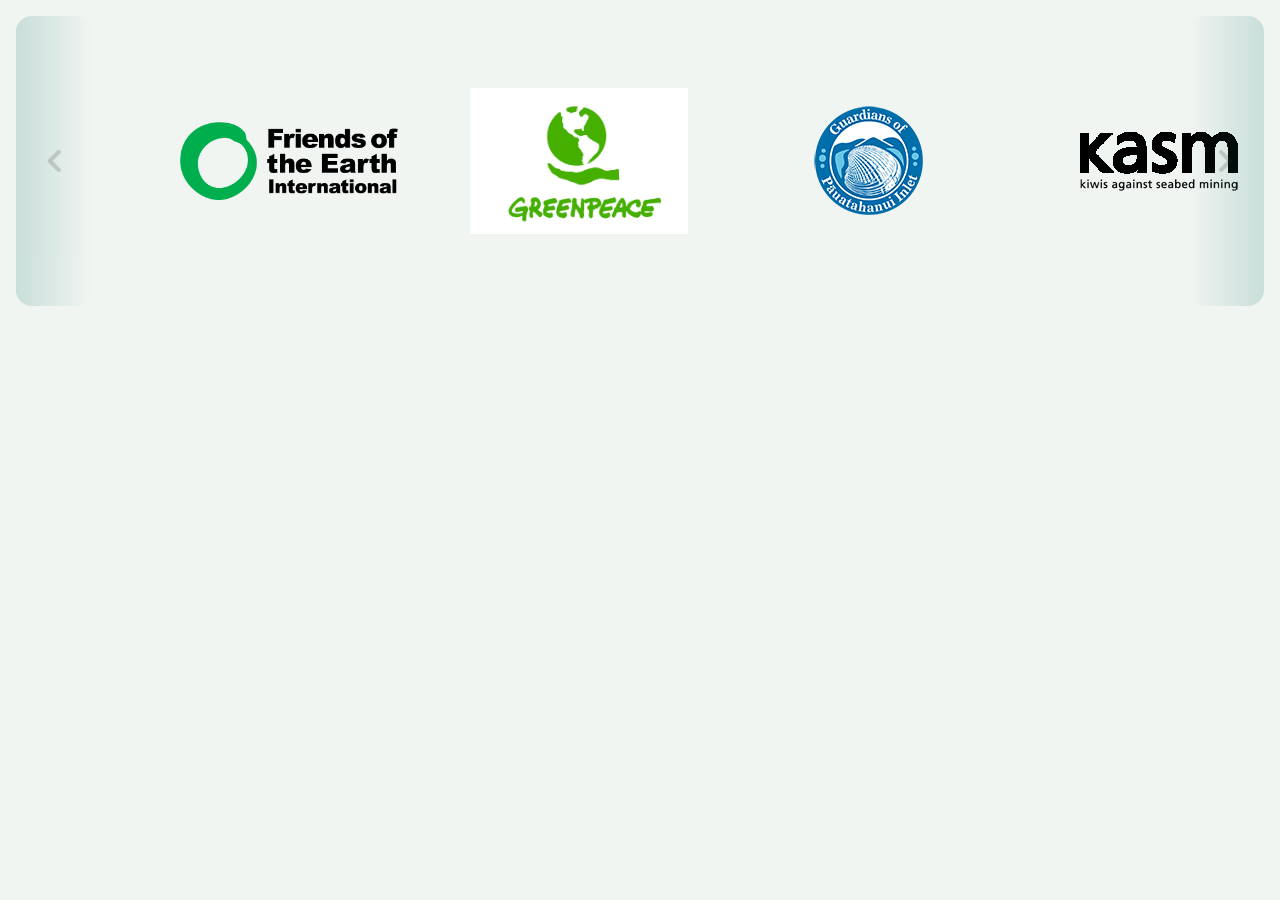
==== header.html @ c7a39a5d "carousel end and footer start" ====
<!DOCTYPE html>
<html lang="en">
<head>
    <meta charset="UTF-8">
    <meta http-equiv="X-UA-Compatible" content="IE=edge">
    <meta name="viewport" content="width=device-width, initial-scale=1.0">
    <link rel="stylesheet" href="./resources/style/style.css">
    <title>Document</title>
</head>
<body>
    <section class="members"> 
        <button class="pre-btn"><img src="./resources/images/arrow.png" alt=""></button>
        <button class="nxt-btn"><img src="./resources/images/arrow.png" alt=""></button>
        <div class="members-container">
            <div class="member-card">
                <div class="member-image">
                    <img src="./resources/images/members/friends-earth.png" class="member-thumb" alt="">
                </div>
            </div>
            <div class="member-card">
                <div class="member-image">
                    <img src="./resources/images/members/greenpeace-logo.jpeg" class="member-thumb" alt="">
                </div>
            </div>
            <div class="member-card">
                <div class="member-image">
                    <img src="./resources/images/members/guardians-of.png" class="member-thumb" alt="">
                </div>
            </div>
            <div class="member-card">
                <div class="member-image">
                    <img src="./resources/images/members/kasm-logo.png" class="member-thumb" alt="">
                </div>
            </div>
            <div class="member-card">
                <div class="member-image">
                    <img src="./resources/images/members/SW-Logo.png" class="member-thumb" alt="">
                </div>
            </div>
            <div class="member-card">
                <div class="member-image">
                    <img src="./resources/images/members/welly-botanical.jpeg" class="member-thumb" alt="">
                </div>
            </div>
            <div class="member-card">
                <div class="member-image">
                    <img src="./resources/images/members/yelloweyepenguin-logo.png" class="member-thumb" alt="">
                </div>
            </div>
        </div>
    </section>
    
    <script src="./resources/script/script.js"></script>
    
</body>
</html>
---- resources/style/style.css ----
/* RESET from normalize.css v8.0.1 | MIT License | github.com/necolas/normalize.css */
/**
 * 1. Correct the line height in all browsers.
 * 2. Prevent adjustments of font size after orientation changes in iOS.
 */
/* Sections */
/**
 * Remove the margin in all browsers.
 */
@import url("https://fonts.googleapis.com/css2?family=DM+Sans:ital,wght@0,400;0,700;1,400&family=DM+Serif+Display:ital@0;1&display=swap");
body {
  margin: 0;
}

/**
 * Render the `main` element consistently in IE.
 */
main {
  display: block;
}

/**
 * Correct the font size and margin on `h1` elements within `section` and
 * `article` contexts in Chrome, Firefox, and Safari.
 */
h1 {
  font-size: 2em;
  margin: 0.67em 0;
}

/* Grouping content
   ========================================================================== */
/**
 * 1. Add the correct box sizing in Firefox.
 * 2. Show the overflow in Edge and IE.
 */
hr {
  box-sizing: content-box; /* 1 */
  height: 0; /* 1 */
  overflow: visible; /* 2 */
}

/**
 * 1. Correct the inheritance and scaling of font size in all browsers.
 * 2. Correct the odd `em` font sizing in all browsers.
 */
pre {
  font-family: monospace, monospace; /* 1 */
  font-size: 1em; /* 2 */
}

/* Text-level semantics
   ========================================================================== */
/**
 * Remove the gray background on active links in IE 10.
 */
a {
  background-color: transparent;
}

/**
 * 1. Remove the bottom border in Chrome 57-
 * 2. Add the correct text decoration in Chrome, Edge, IE, Opera, and Safari.
 */
abbr[title] {
  border-bottom: none; /* 1 */
  text-decoration: underline; /* 2 */
  -webkit-text-decoration: underline dotted;
          text-decoration: underline dotted; /* 2 */
}

/**
 * Add the correct font weight in Chrome, Edge, and Safari.
 */
b,
strong {
  font-weight: bolder;
}

/**
 * 1. Correct the inheritance and scaling of font size in all browsers.
 * 2. Correct the odd `em` font sizing in all browsers.
 */
code,
kbd,
samp {
  font-family: monospace, monospace; /* 1 */
  font-size: 1em; /* 2 */
}

/**
 * Add the correct font size in all browsers.
 */
small {
  font-size: 80%;
}

/**
 * Prevent `sub` and `sup` elements from affecting the line height in
 * all browsers.
 */
sub,
sup {
  font-size: 75%;
  line-height: 0;
  position: relative;
  vertical-align: baseline;
}

sub {
  bottom: -0.25em;
}

sup {
  top: -0.5em;
}

/* Embedded content
   ========================================================================== */
/**
 * Remove the border on images inside links in IE 10.
 */
img {
  border-style: none;
}

/* Forms
   ========================================================================== */
/**
 * 1. Change the font styles in all browsers.
 * 2. Remove the margin in Firefox and Safari.
 */
button,
input,
optgroup,
select,
textarea {
  font-family: inherit; /* 1 */
  font-size: 100%; /* 1 */
  line-height: 1.15; /* 1 */
  margin: 0; /* 2 */
}

/**
 * Show the overflow in IE.
 * 1. Show the overflow in Edge.
 */
button,
input { /* 1 */
  overflow: visible;
}

/**
 * Remove the inheritance of text transform in Edge, Firefox, and IE.
 * 1. Remove the inheritance of text transform in Firefox.
 */
button,
select { /* 1 */
  text-transform: none;
}

/**
 * Correct the inability to style clickable types in iOS and Safari.
 */
button,
[type=button],
[type=reset],
[type=submit] {
  -webkit-appearance: button;
}

/**
 * Remove the inner border and padding in Firefox.
 */
button::-moz-focus-inner,
[type=button]::-moz-focus-inner,
[type=reset]::-moz-focus-inner,
[type=submit]::-moz-focus-inner {
  border-style: none;
  padding: 0;
}

/**
 * Restore the focus styles unset by the previous rule.
 */
button:-moz-focusring,
[type=button]:-moz-focusring,
[type=reset]:-moz-focusring,
[type=submit]:-moz-focusring {
  outline: 1px dotted ButtonText;
}

/**
 * Correct the padding in Firefox.
 */
fieldset {
  padding: 0.35em 0.75em 0.625em;
}

/**
 * 1. Correct the text wrapping in Edge and IE.
 * 2. Correct the color inheritance from `fieldset` elements in IE.
 * 3. Remove the padding so developers are not caught out when they zero out
 *    `fieldset` elements in all browsers.
 */
legend {
  box-sizing: border-box; /* 1 */
  color: inherit; /* 2 */
  display: table; /* 1 */
  max-width: 100%; /* 1 */
  padding: 0; /* 3 */
  white-space: normal; /* 1 */
}

/**
 * Add the correct vertical alignment in Chrome, Firefox, and Opera.
 */
progress {
  vertical-align: baseline;
}

/**
 * Remove the default vertical scrollbar in IE 10+.
 */
textarea {
  overflow: auto;
}

/**
 * 1. Add the correct box sizing in IE 10.
 * 2. Remove the padding in IE 10.
 */
[type=checkbox],
[type=radio] {
  box-sizing: border-box; /* 1 */
  padding: 0; /* 2 */
}

/**
 * Correct the cursor style of increment and decrement buttons in Chrome.
 */
[type=number]::-webkit-inner-spin-button,
[type=number]::-webkit-outer-spin-button {
  height: auto;
}

/**
 * 1. Correct the odd appearance in Chrome and Safari.
 * 2. Correct the outline style in Safari.
 */
[type=search] {
  -webkit-appearance: textfield; /* 1 */
  outline-offset: -2px; /* 2 */
}

/**
 * Remove the inner padding in Chrome and Safari on macOS.
 */
[type=search]::-webkit-search-decoration {
  -webkit-appearance: none;
}

/**
 * 1. Correct the inability to style clickable types in iOS and Safari.
 * 2. Change font properties to `inherit` in Safari.
 */
::-webkit-file-upload-button {
  -webkit-appearance: button; /* 1 */
  font: inherit; /* 2 */
}

/* Interactive
   ========================================================================== */
/*
 * Add the correct display in Edge, IE 10+, and Firefox.
 */
details {
  display: block;
}

/*
 * Add the correct display in all browsers.
 */
summary {
  display: list-item;
}

/* Misc
   ========================================================================== */
/**
 * Add the correct display in IE 10+.
 */
template {
  display: none;
}

/**
 * Add the correct display in IE 10.
 */
[hidden] {
  display: none;
}

/* END RESET */
/* FONTS */
/* Website fonts */
.en-menu {
  font-family: "DM Sans", sans-serif;
  font-weight: 700;
  font-size: 1em;
  color: #2E2E2E;
  margin: 0;
}

.maori-menu {
  font-family: "DM Sans", sans-serif;
  font-style: italic;
  font-size: 1em;
  color: #2E2E2E;
  margin: 0;
}

.te-reo {
  font-family: "DM Sans", sans-serif;
  color: #2E2E2E;
  font-size: 0.8em;
  font-weight: 700;
  text-align: center;
  margin-top: 0;
}

h1 {
  font-family: "DM Serif Display", serif;
  font-size: 3em;
}

h2 {
  font-family: "DM Serif Display", serif;
  font-size: 2.3em;
}

p {
  font-family: "DM Sans", sans-serif;
  font-size: 1.25em;
}

/* COLOURS */
body {
  background-color: #F1F5F2;
}

/* BUTTONS */
.nav-button {
  font-weight: 700;
  font-family: "DM Sans", sans-serif;
  color: #F1F5F2;
  background-color: #8C2323;
  border-radius: 14px;
  max-width: 5em;
  padding: 0.7em 2em;
  text-align: center;
}

.nav-button:hover {
  background-color: #C24B4B;
}

.maori-button {
  font-style: italic;
  font-size: 1em;
  margin: -0.2em;
}

.member-button {
  font-family: "DM Sans", sans-serif;
  color: #F1F5F2;
  font-weight: 700;
  background-color: #8C2323;
  border-radius: 14px;
  width: 9.5em;
  padding: 0.9em 2em;
  text-align: center;
}

.friend-button {
  font-family: "DM Sans", sans-serif;
  color: #F1F5F2;
  font-weight: 700;
  background-color: #8C2323;
  border-radius: 14px;
  width: 9.5em;
  padding: 0.9em 2em;
  text-align: center;
}

.member-button:hover {
  background-color: #C24B4B;
}

.friend-button:hover {
  background-color: #C24B4B;
}

/* HEADER */
header {
  display: flex;
  margin: 0.5em 2em;
  align-items: center;
}

nav {
  flex: 1;
}

.header-icons {
  display: flex;
  align-items: flex-start;
  justify-content: flex-end;
}

.header-icons img {
  max-width: 20px;
}

.social-media img {
  margin: 0 7px;
}

.language {
  text-align: center;
}

.language img {
  border-radius: 4px;
}

ul {
  display: flex;
  list-style: none;
  padding: 0;
  align-items: center;
  align-content: space-evenly;
  margin-left: 4em;
  margin-top: 0;
}

li {
  flex: 1;
}

header img {
  width: 100%;
}

.logo {
  max-width: 80px;
  max-height: 120px;
  padding: 1em;
}

a {
  text-decoration: none;
}

li a:hover {
  color: #2E2E2E;
  text-decoration: underline;
}

/* LANDING IMAGE */
.landing-image {
  height: 85vh;
  background-image: url("../images/landing-image.png");
  background-size: cover;
  background-position: center;
  position: relative;
  display: flex;
  align-items: center;
}

.landing-text {
  position: absolute;
  bottom: 20px;
  left: 30px;
  padding: 1em;
  color: #F1F5F2;
  background-color: rgba(0, 0, 0, 0.4745098039);
  border-radius: 14px;
}

.landing-text h1 {
  margin: 0;
  font-size: clamp(1.3em, 4vw, 3em);
}

.landing-text h2 {
  margin: 0;
  font-size: clamp(1.2em, 4vw, 2.3em);
}

/* ABOUT US */
.about-us {
  display: flex;
  margin: 4em;
  flex-wrap: wrap;
}

.about-us-text {
  flex: 1;
  margin: auto;
}

.about-us-text h1 {
  text-align: center;
  margin-bottom: 0;
}

.about-us-text p {
  color: #2E2E2E;
  padding: 2em;
  border-left: #0D7369 solid 8px;
  border-bottom: #0D7369 solid 8px;
  position: relative;
  z-index: 10;
}

.about-us-text p:before {
  content: "";
  display: block;
  position: absolute;
  z-index: -1;
  top: 0px;
  left: 0px;
  right: 0px;
  bottom: 0px;
  border-left: #00A7A7 solid 8px;
  border-bottom: #00A7A7 solid 8px;
}

.about-us-photo {
  flex: 1;
  display: flex;
  flex-direction: column;
  align-items: center;
  justify-content: center;
}

.about-us-photo img {
  width: 100%;
  max-width: 550px;
  border-radius: 16px;
  margin: 1em;
}

/*ECO GROUPS*/
.eco-groups {
  background-color: rgba(13, 115, 105, 0.1764705882);
  padding: 4em;
}

.eco-groups h1 {
  text-align: center;
}

.eco-groups p {
  max-width: 1000px;
  margin: auto;
}

.ecocards-container {
  max-width: 1200px;
  display: flex;
  flex-wrap: wrap;
  gap: 25px;
  justify-content: center;
  margin: auto;
  padding: 2em;
}

.group-card {
  width: 250px;
  border-radius: 16px;
  background-color: rgba(0, 167, 167, 0.3019607843);
  text-align: center;
  overflow: hidden;
  padding: 1em 0.5em;
  box-shadow: 0 2px 6px 0 rgba(0, 0, 0, 0.2), 0 3px 10px 0 rgba(0, 0, 0, 0.19);
}

.group-card p {
  margin: 0.6em;
  font-weight: 600;
}

.img-wrapper {
  flex: 1;
  width: 230px;
  height: 250px;
  margin: auto;
  background-color: #F1F5F2;
  border-radius: 16px;
}

.img-wrapper img {
  width: 100%;
  height: 100%;
  -o-object-fit: cover;
     object-fit: cover;
  border-radius: 16px;
}

.involved-container {
  background-color: #F1F5F2;
  text-align: center;
  padding: 2em;
  border-radius: 16px;
  border: #0D7369 solid 3px;
  box-shadow: 5px 5px 5px #0D7369;
  max-width: 400px;
  margin: auto;
}

.involved-container h2 {
  margin-top: 0;
}

.flex-buttons {
  display: flex;
  gap: 10px;
  justify-content: center;
  flex-wrap: wrap;
}

/*KEEP INFORMED*/
.keep-informed h1 {
  text-align: center;
}

.keep-informed p {
  max-width: 1000px;
  margin: auto;
}

.informed-cards-container {
  max-width: 1200px;
  display: flex;
  flex-wrap: wrap;
  gap: 25px;
  justify-content: center;
  margin: auto;
  padding: 2em;
}

.informed-card {
  max-width: 300px;
}

.informed-card h2 {
  text-align: center;
  margin-bottom: 0;
}

.informed-text {
  color: #2E2E2E;
  padding: 2em;
  border-top: #0D7369 solid 8px;
  border-left: #0D7369 solid 3px;
  border-right: #0D7369 solid 3px;
  border-bottom: #0D7369 solid 3px;
  border-radius: 0px 0px 16px 16px;
  position: relative;
  z-index: 10;
  min-height: 70px;
}

.informed-text p:before {
  content: "";
  display: block;
  position: absolute;
  z-index: -1;
  top: 0px;
  left: 0px;
  right: 0px;
  bottom: 0px;
  border-top: #00A7A7 solid 8px;
}

/*ECO MEMBERS*/
.eco-members {
  background-color: rgba(13, 115, 105, 0.1764705882);
  padding: 4em;
  text-align: center;
}

/* MEMBERS CAROUSEL */
.members {
  position: relative;
  overflow: hidden;
  padding: 20px;
  margin: 1em;
}

.members-container {
  padding: 0 10vw;
  display: flex;
  overflow-x: auto;
  scroll-behavior: smooth;
}

.members-container::-webkit-scrollbar {
  display: none;
}

.member-card {
  flex: 0 0 auto;
  width: 250px;
  height: 250px;
  margin-right: 40px;
  background-color: #F1F5F2;
  border-radius: 16px;
  display: flex;
}

.member-image {
  position: relative;
  max-width: 350px;
  max-height: 350px;
  overflow: hidden;
  align-items: center;
  padding: 1em;
}

.member-thumb {
  width: 100%;
  height: 100%;
  -o-object-fit: scale-down;
     object-fit: scale-down;
  align-items: center;
}

.pre-btn,
.nxt-btn {
  border: none;
  width: 6vw;
  height: 100%;
  position: absolute;
  top: 0;
  display: flex;
  justify-content: center;
  align-items: center;
  background: linear-gradient(90deg, rgba(255, 255, 255, 0) 0%, rgba(13, 115, 105, 0.1764705882) 100%);
  cursor: pointer;
  z-index: 8;
  border-radius: 16px;
}

.pre-btn {
  left: 0;
  transform: rotate(180deg);
}

.nxt-btn {
  right: 0;
}

.pre-btn img,
.nxt-btn img {
  opacity: 0.2;
}

.pre-btn:hover img,
.nxt-btn:hover img {
  opacity: 1;
}

/* DONATE BANNER */
.donation-banner {
  display: flex;
  background-color: #0D7368;
  max-width: 1300px;
  margin: auto;
  justify-content: space-between;
  border-radius: 16px;
}

.banner-text {
  max-width: 800px;
  flex: 1;
  text-align: center;
  margin: auto;
  color: #F1F5F2;
}

.donation-buttons {
  display: flex;
  justify-content: center;
  gap: 15px;
  flex-wrap: wrap;
}

.donation-card {
  color: #2E2E2E;
  background-color: #F1F5F2;
  font-family: "DM Sans", sans-serif;
  border-radius: 16px;
  padding: 1em;
}

.banner-image {
  flex: 1;
  max-width: 550px;
  -o-object-fit: cover;
     object-fit: cover;
}

.banner-image img {
  width: 100%;
  height: 100%;
  border-radius: 0px 16px 16px 0px;
}

.donate-btncontainer {
  display: flex;
  justify-content: center;
  margin: 2em;
}

/* FOOTER */
footer {
  background-color: #0D7369;
  color: #F1F5F2;
}/*# sourceMappingURL=style.css.map */
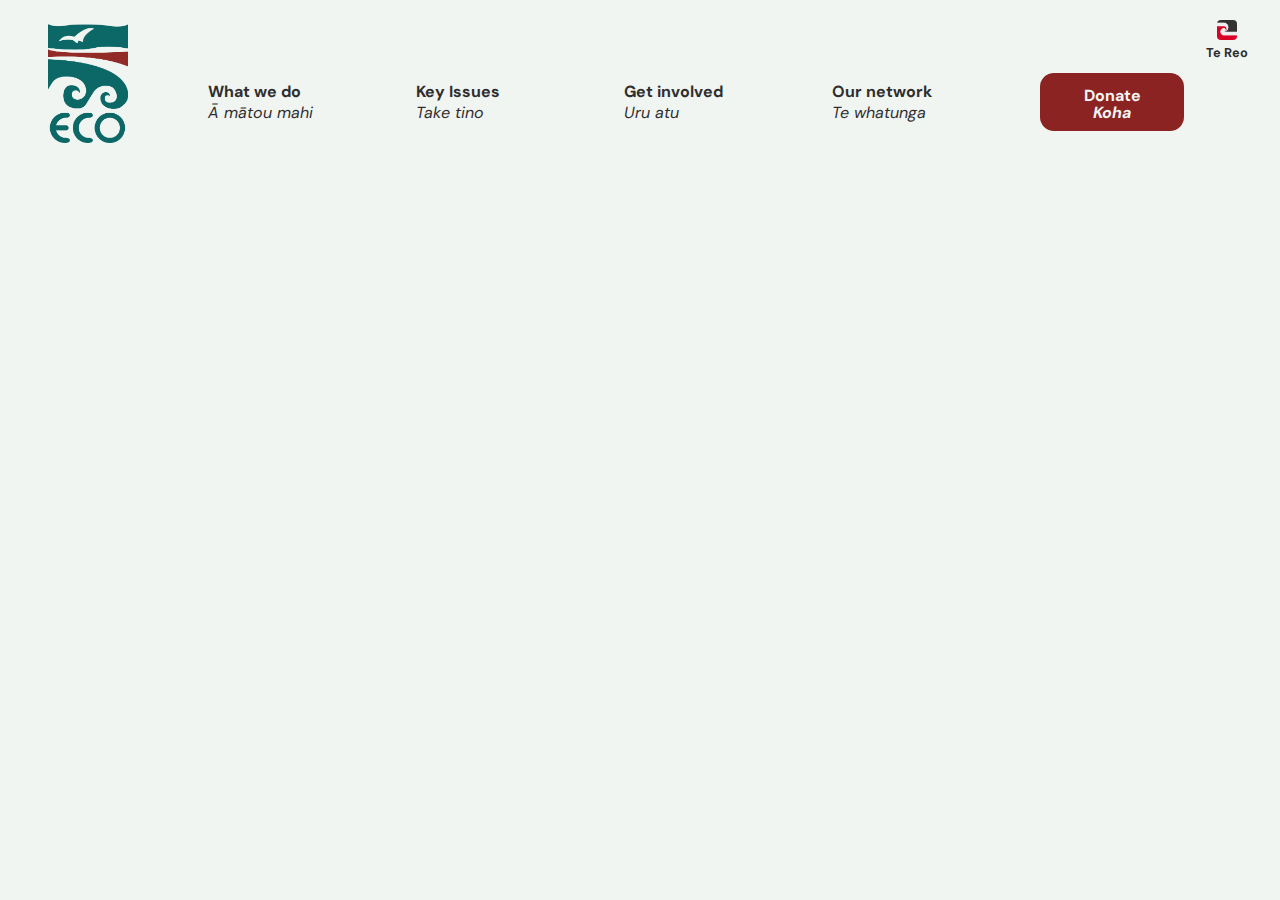
==== commit 48b546ce: "desktop finished" ====
--- a/header.html
+++ b/header.html
@@ -8,47 +8,57 @@
     <title>Document</title>
 </head>
 <body>
-    <section class="members"> 
-        <button class="pre-btn"><img src="./resources/images/arrow.png" alt=""></button>
-        <button class="nxt-btn"><img src="./resources/images/arrow.png" alt=""></button>
-        <div class="members-container">
-            <div class="member-card">
-                <div class="member-image">
-                    <img src="./resources/images/members/friends-earth.png" class="member-thumb" alt="">
+    <header>
+        <img class="logo" src="./resources/images/logo.png" alt="ECO logo">
+        <nav class="main-nav">
+            <div class="header-icons">
+                <!-- <div class="social-media">
+                    <a href="https://twitter.com/econewzealand?lang=en"><img src="./resources/images/icons/twitter.svg" alt="Twitter icon"></a>
+                    <a href="https://www.facebook.com/econz/"><img src="./resources/images/icons/facebook.svg" alt="Facebook icon"></a>
+                </div> -->
+                <div class="language">
+                    <img src="./resources/images/icons/te-reo.png" alt="Māori flag icon">
+                    <p class="te-reo">Te Reo</p>
                 </div>
             </div>
-            <div class="member-card">
-                <div class="member-image">
-                    <img src="./resources/images/members/greenpeace-logo.jpeg" class="member-thumb" alt="">
-                </div>
-            </div>
-            <div class="member-card">
-                <div class="member-image">
-                    <img src="./resources/images/members/guardians-of.png" class="member-thumb" alt="">
-                </div>
-            </div>
-            <div class="member-card">
-                <div class="member-image">
-                    <img src="./resources/images/members/kasm-logo.png" class="member-thumb" alt="">
-                </div>
-            </div>
-            <div class="member-card">
-                <div class="member-image">
-                    <img src="./resources/images/members/SW-Logo.png" class="member-thumb" alt="">
-                </div>
-            </div>
-            <div class="member-card">
-                <div class="member-image">
-                    <img src="./resources/images/members/welly-botanical.jpeg" class="member-thumb" alt="">
-                </div>
-            </div>
-            <div class="member-card">
-                <div class="member-image">
-                    <img src="./resources/images/members/yelloweyepenguin-logo.png" class="member-thumb" alt="">
-                </div>
-            </div>
-        </div>
-    </section>
+            <ul class="nav-links">
+                <li>
+                    <a href="what-we-do.html">
+                        <p class="en-menu">What we do</p>
+                        <p class="maori-menu">Ā mātou mahi</p>
+                    </a>
+                </li>
+                <li>
+                    <a href="key-issues.html">
+                        <p class="en-menu">Key Issues</p>
+                        <p class="maori-menu">Take tino</p>
+                    </a>
+                </li>
+                <li>
+                    <a href="get-involved.html">
+                        <p class="en-menu">Get involved</p>
+                        <p class="maori-menu">Uru atu</p>
+                    </a>
+                </li>
+                <li>
+                    <a href="our-network.html">
+                        <p class="en-menu">Our network</p>
+                        <p class="maori-menu">Te whatunga</p>
+                    </a>
+                </li>
+                <li>
+                    <a href="donate.html">
+                        <div class="nav-button">Donate<p class="maori-button">Koha</p></div> 
+                    </a>
+                </li>
+            </ul>
+            <div class="burger">
+                <div class="line line1"></div>
+                <div class="line line2"></div>
+                <div class="line line3"></div>
+           </div>
+        </nav>
+    </header>
     
     <script src="./resources/script/script.js"></script>
     
--- a/resources/style/style.css
+++ b/resources/style/style.css
@@ -339,6 +339,11 @@
   font-size: 2.3em;
 }
 
+h3 {
+  font-family: "DM Serif Display", serif;
+  font-size: 2em;
+}
+
 p {
   font-family: "DM Sans", sans-serif;
   font-size: 1.25em;
@@ -420,10 +425,6 @@
 
 .header-icons img {
   max-width: 20px;
-}
-
-.social-media img {
-  margin: 0 7px;
 }
 
 .language {
@@ -779,7 +780,7 @@
   background-color: #0D7368;
   max-width: 1300px;
   margin: auto;
-  justify-content: space-between;
+  justify-content: space-evenly;
   border-radius: 16px;
 }
 
@@ -829,4 +830,122 @@
 footer {
   background-color: #0D7369;
   color: #F1F5F2;
+  display: flex;
+  align-items: center;
+  padding: 4em;
+  gap: 10px;
+}
+
+h3 {
+  margin: 0 auto;
+  padding-left: 2.8em;
+}
+
+footer a {
+  color: #F1F5F2;
+  text-decoration: underline;
+}
+
+.contact-item {
+  display: flex;
+  align-items: center;
+}
+
+.contact-item p {
+  max-width: 350px;
+}
+
+.contacts {
+  flex: 1;
+  margin: auto;
+}
+
+.contacts img {
+  padding: 0.5em 1em;
+}
+
+.follow-section {
+  flex: 1;
+  text-align: center;
+  margin: auto;
+}
+
+.follow-section h3 {
+  padding: 0.2em 0;
+}
+
+.follow-section img {
+  max-height: 200px;
+  border-radius: 10px;
+  padding: 0.5em;
+}
+
+.disclaimer-section {
+  flex: 1;
+}
+
+.disclaimer-section * {
+  margin: 0 auto;
+}
+
+.disclaimer-section p {
+  max-width: 400px;
+  padding: 1em;
+}
+
+/* responsive nav */
+.burger {
+  display: none;
+  padding: 0.5rem;
+  cursor: pointer;
+}
+
+.line {
+  height: 5px;
+  width: 35px;
+  margin: 0.5rem 0;
+  background: #0D7369;
+  border-radius: 16px;
+  transition: transform 0.75s ease, opacity 0.75s ease;
+}
+
+.main-nav.show .line1 {
+  transform: translate(-10px) rotate(45deg) translate(17px);
+}
+
+.main-nav.show .line2 {
+  opacity: 0;
+}
+
+.main-nav.show .line3 {
+  transform: translate(-10px) rotate(-45deg) translate(20px);
+}
+
+.main-nav.show .nav-links {
+  transform: translateX(0%);
+}
+
+@media screen and (max-width: 800px) {
+  .nav-links {
+    width: 60%;
+  }
+}
+@media screen and (max-width: 600px) {
+  .burger {
+    display: flex;
+  }
+  .nav-links {
+    position: fixed;
+    top: 8vh;
+    right: 0;
+    height: 92vh;
+    width: 50%;
+    flex-direction: column;
+    align-items: center;
+    justify-content: space-around;
+    background: #00A7A7;
+    transform: translateX(100%);
+    transition: transform 1s ease;
+    box-shadow: 0px 1px 5px rgba(0, 0, 0, 0.5);
+  }
 }/*# sourceMappingURL=style.css.map */